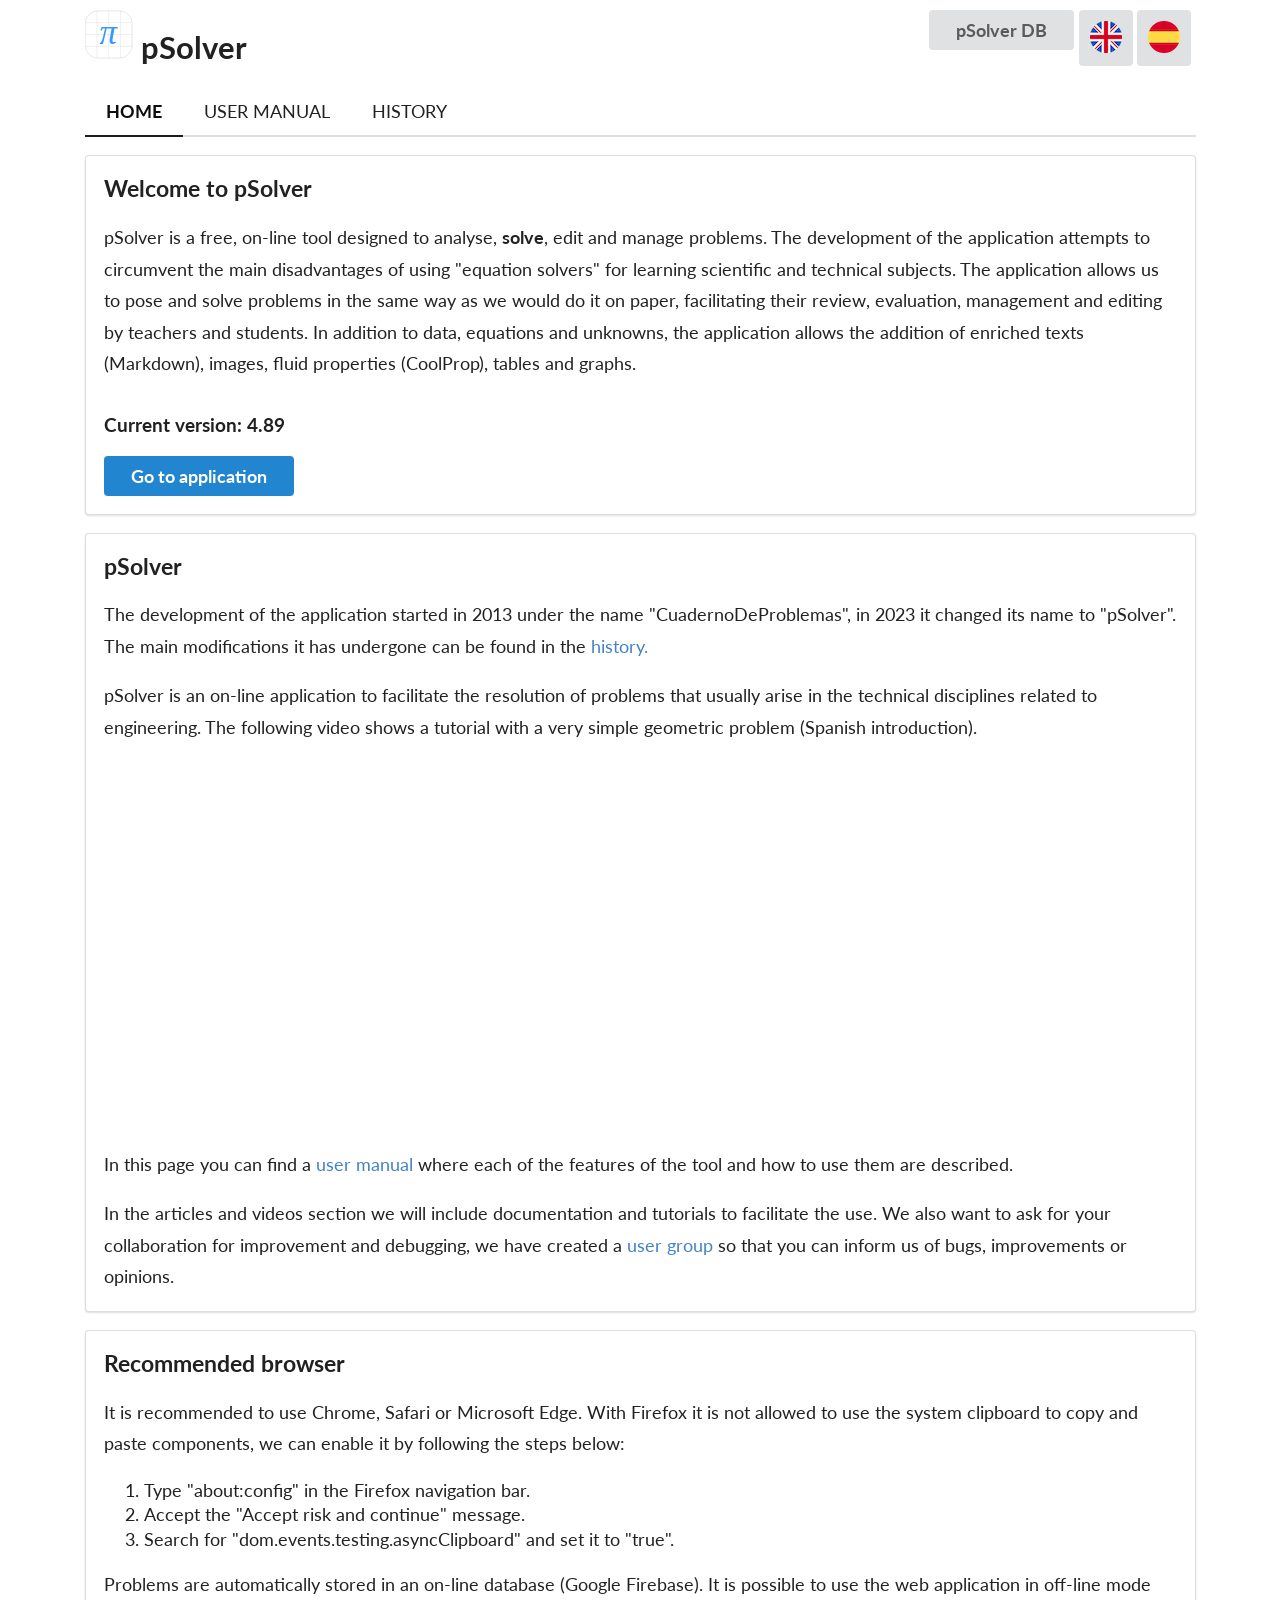
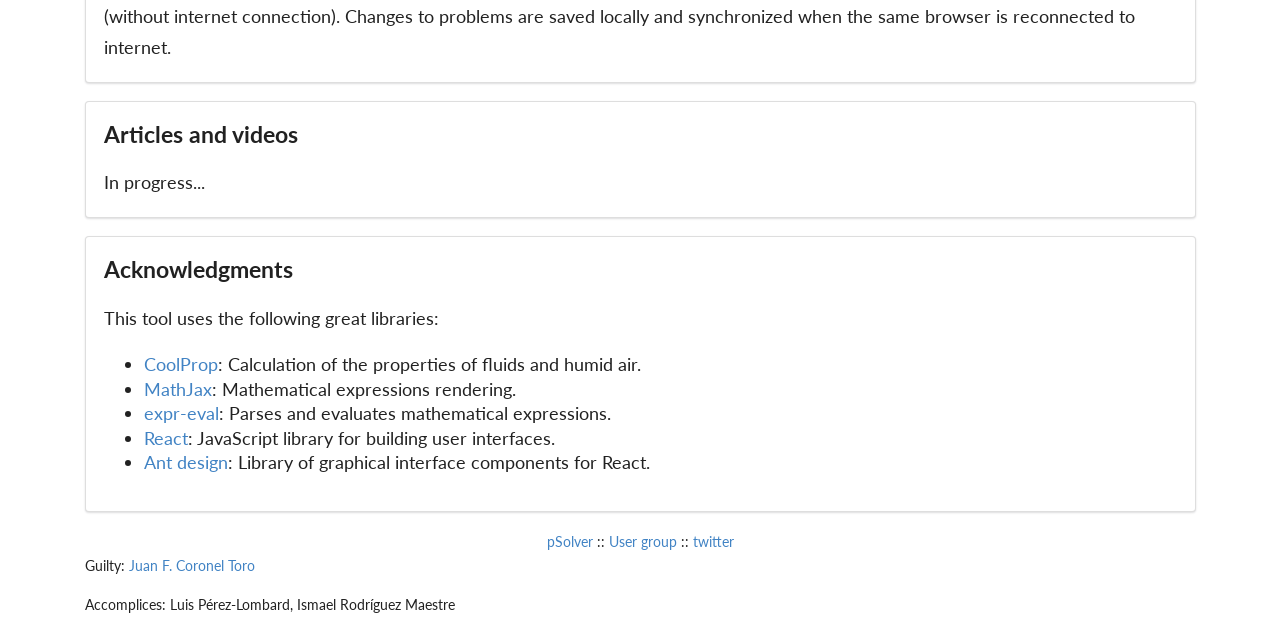
==== index.html @ ca641f1f "Versión 4.89, sin actualizar manual de usuario Co-Authored-By: Claude Opus 5.5 (1M context) <noreply" ====
<!DOCTYPE html>
<html lang="en">

<head>
	<title>pSolver</title>
	<meta http-equiv="content-type" content="text/html; charset=UTF-8" />
	<meta http-equiv="X-UA-Compatible" content="IE=edge">
	<meta name="viewport" content="width=device-width, initial-scale=1">
	<link rel="shortcut icon" href="img/favicon.png" />
	<meta name="description" content="Problem Solver" />
	<meta name="keywords" content="pSolver" />
	<meta name="author" content="Juan F. Coronel Toro" />
	<link rel="stylesheet" type="text/css" href="./css/semantic.min.css">
	<script src="./css/semantic.min.js"></script>
	<script src="https://code.jquery.com/jquery-3.1.1.min.js"
		integrity="sha256-hVVnYaiADRTO2PzUGmuLJr8BLUSjGIZsDYGmIJLv2b8=" crossorigin="anonymous"></script>
	<script>
		function setIdioma(valor) {
			if (valor === 'es') {
				location.href = "index_es.html"
			} else if (valor === 'uk') {
				location.href = "index.html"
			}
		}
	</script>
</head>

<body>
	<div class="ui container">
		<h2><img style="margin-top: 10px;" src="img/logo_psolver.svg" width="48px" alt="Logo pSolver"> pSolver
			<button style="float:right; margin-top: 10px;" class="ui icon button" onclick="setIdioma('es')">
				<img src="img/Spain_flag_icon.png">
			</button>
			<button style="float:right; margin-top: 10px;" class="ui icon button" onclick="setIdioma('uk')">
				<img src="img/UK_flag_icon.png">
			</button>
			<button style="float:right; margin-top: 10px;" class="ui button"
				onclick="location.href='https://jfcoronel.github.io/psolver_db/'" title="Database of pSolver problems">
				pSolver DB
			</button>
		</h2>
	</div>

	<div class="ui secondary pointing menu container">
		<a href="index.html" class="item active">HOME</a>
		<a href="user manual.html" class="item">USER MANUAL</a>
		<a href="history.html" class="item">HISTORY</a>
	</div>

	<div class="ui main container">

		<div class="ui segment">
			<h3>Welcome to pSolver</h3>

			<p>pSolver is a free, on-line tool designed to analyse, <strong>solve</strong>, edit and manage
				problems.
				The development of the application attempts to circumvent the main disadvantages of using "equation
				solvers"
				for learning scientific and technical subjects. The application allows us to pose and solve problems
				in the same way as we would do it on paper,
				facilitating their review, evaluation, management and editing by teachers and students.
				In addition to data, equations and unknowns, the application allows the addition of enriched texts
				(Markdown),
				images, fluid properties (CoolProp), tables and graphs.</p>

			<h4>Current version: 4.89</h4>
			<button onclick="location.href='https://psolver.jfcoronel.org'" class="ui primary button">
				Go to application
			</button>
		</div>

		<div class="ui segment">
			<h3>pSolver</h3>
			<p>The development of the application started in 2013 under the name "CuadernoDeProblemas",
				in 2023 it changed its name to "pSolver".
				The main modifications it has undergone can be found in the <a href="history.html">history.</a>
			</p>

			<p>pSolver is an on-line application to facilitate the resolution of problems
				that usually arise in the technical disciplines related to engineering.
				The following video shows a tutorial with a very simple geometric problem (Spanish introduction).
			</p>
			<p align="center">
				<iframe width="640" height="360" src="https://www.youtube.com/embed/MdlZLjJZxPQ"
					title="YouTube video player" frameborder="0"
					allow="accelerometer; autoplay; clipboard-write; encrypted-media; gyroscope; picture-in-picture"
					allowfullscreen></iframe>
			</p>
			<p></p>

			<p>In this page you can find a <a href="user manual.html">user manual</a> where each of the features of the
				tool and how to use them are described.
			</p>
			<p>In the articles and videos section we will include documentation and tutorials to facilitate the use.
				We also want to ask for your collaboration for improvement and debugging, we have created a
				<a href="https://groups.google.com/d/forum/cuadernodeproblemas" target="_blank">user group</a>
				so that you can inform us of bugs, improvements or opinions.
			</p>
		</div>

		<div class="ui segment">
			<h3>Recommended browser</h3>
			<p>It is recommended to use Chrome, Safari or Microsoft Edge.
				With Firefox it is not allowed to use the system clipboard to copy and paste components,
				we can enable it by following the steps below:</p>
			<ol>
				<li>Type "about:config" in the Firefox navigation bar.</li>
				<li>Accept the "Accept risk and continue" message.</li>
				<li>Search for "dom.events.testing.asyncClipboard" and set it to "true".</li>
			</ol>
			<p>Problems are automatically stored in an on-line database (Google Firebase).
				It is possible to use the web application in off-line mode (without internet connection).
				Changes to problems are saved locally and synchronized when the same browser
				is reconnected to internet.
			</p>
		</div>

		<div class="ui segment">
			<h3>Articles and videos</h3>

			<p>In progress...</p>

		</div>

		<div class="ui segment">
			<h3>Acknowledgments</h3>
			<p>This tool uses the following great libraries:</p>
			<ul>
				<li><a href="http://coolprop.org">CoolProp</a>: Calculation of the properties
					of fluids and humid air.</li>
				<li><a href="http://mathjax.org">MathJax</a>: Mathematical expressions rendering.</li>
				<li><a href="https://github.com/silentmatt/expr-eval">expr-eval</a>: Parses and evaluates
					mathematical expressions.</li>
				<li><a href="http://reactjs.org">React</a>: JavaScript library for building user interfaces.</li>
				<li><a href="https://ant.design/docs/react/introduce">Ant design</a>: Library of graphical
					interface components for React.</li>
			</ul>
		</div>

		<div class="ui center aligned container">
			<p><a href="index_es.html" class="ui inverted link">pSolver</a> ::
				<a href="https://groups.google.com/d/forum/pSolver" target="_blank">User group</a> ::
				<a href="http://www.twitter.com/psolver_org" target="_blank">twitter</a>
			</p>
		</div>
		<p>Guilty: <a href="http://jfc.us.es">Juan F. Coronel Toro</a></p>
		<p>Accomplices: Luis Pérez-Lombard, Ismael Rodríguez Maestre</p>
	</div>
	<br>
	</div>
</body>

</html>
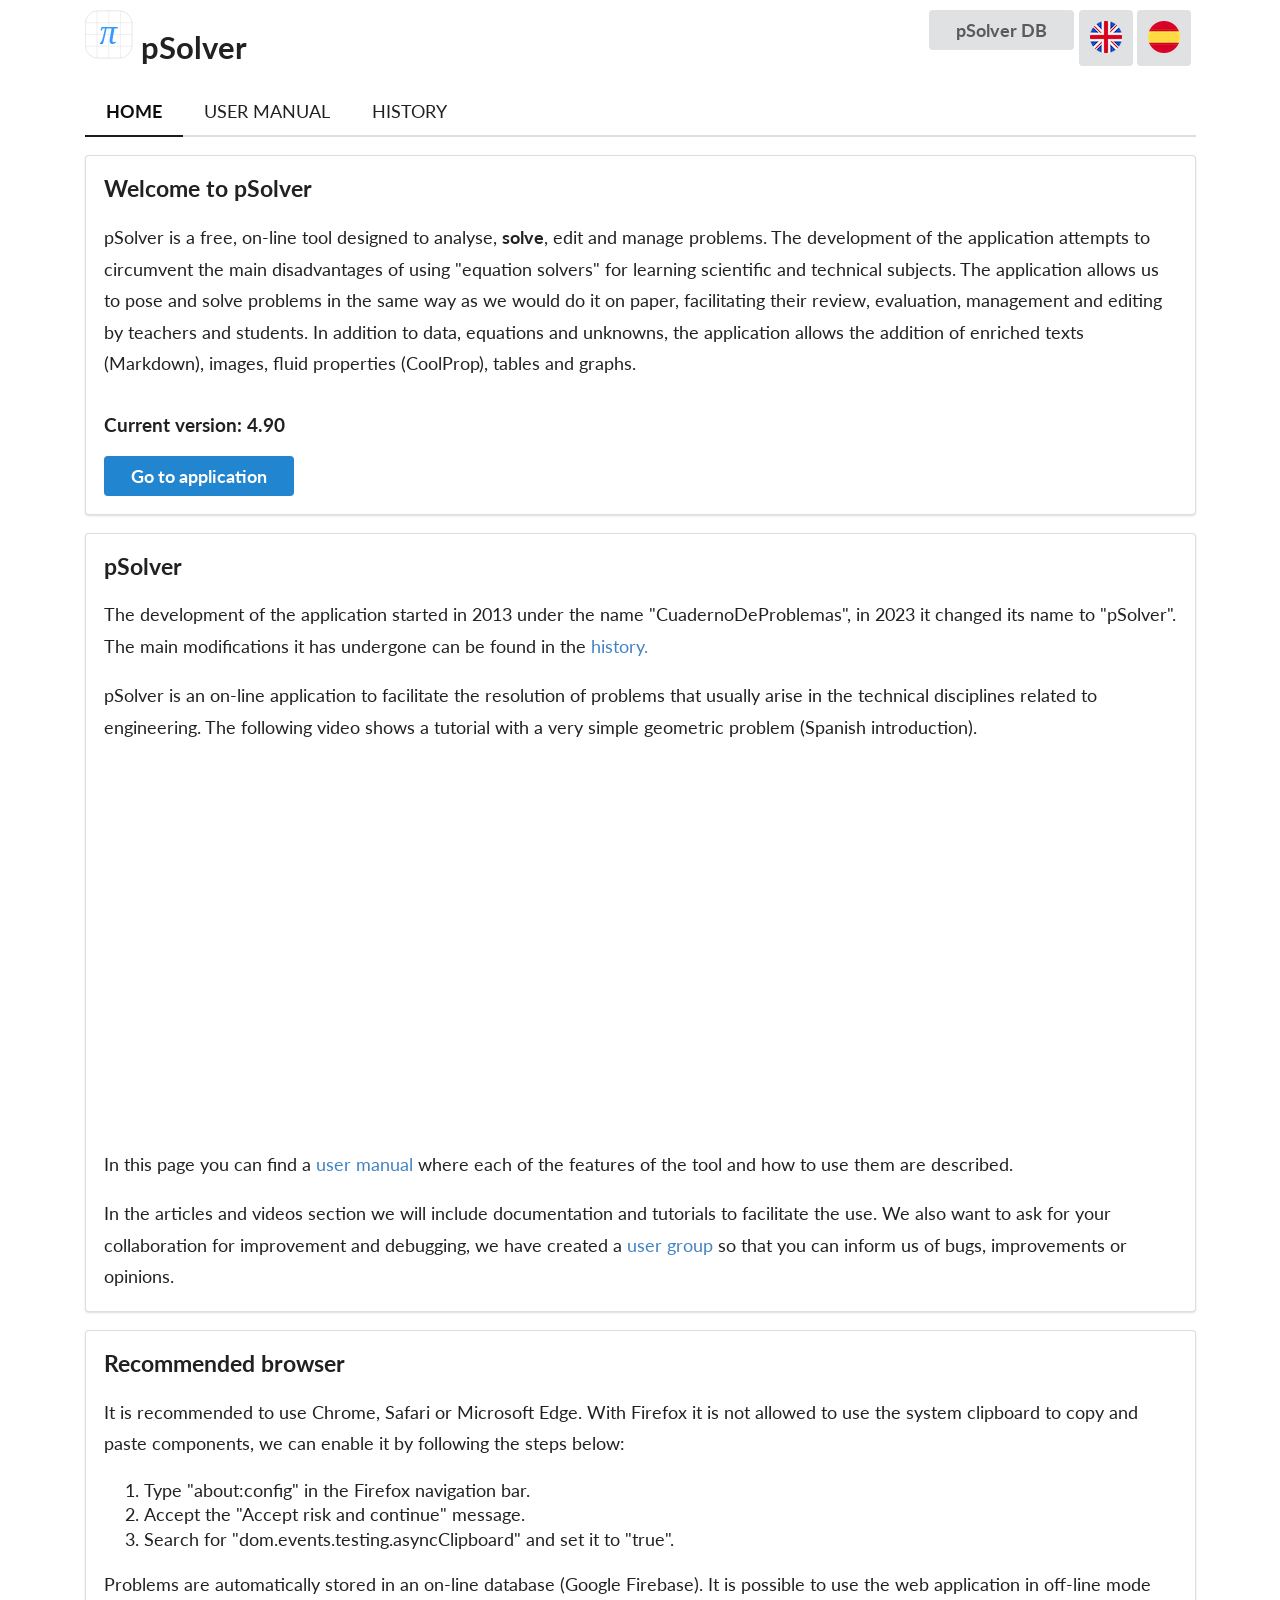
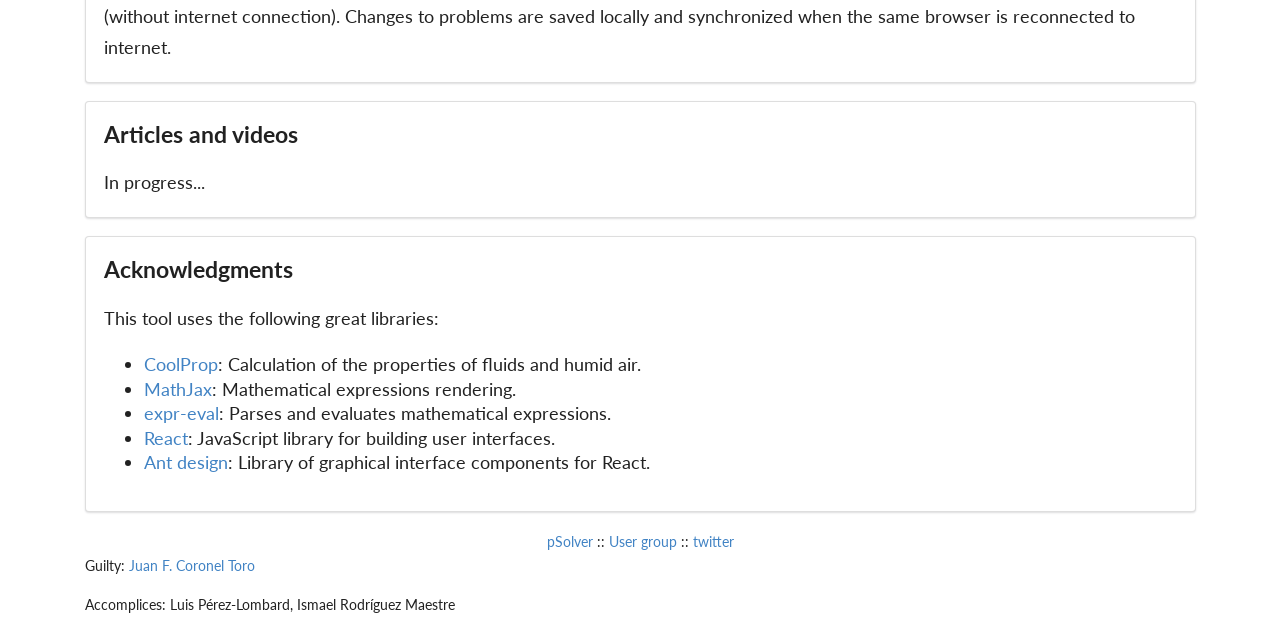
==== commit 0a66c440: "Versión 4.90, sin actualizar manual de usuario Co-Authored-By: Claude Opus 5.5 (1M context) <noreply" ====
--- a/index.html
+++ b/index.html
@@ -1,153 +1,153 @@
-<!DOCTYPE html>
-<html lang="en">
-
-<head>
-	<title>pSolver</title>
-	<meta http-equiv="content-type" content="text/html; charset=UTF-8" />
-	<meta http-equiv="X-UA-Compatible" content="IE=edge">
-	<meta name="viewport" content="width=device-width, initial-scale=1">
-	<link rel="shortcut icon" href="img/favicon.png" />
-	<meta name="description" content="Problem Solver" />
-	<meta name="keywords" content="pSolver" />
-	<meta name="author" content="Juan F. Coronel Toro" />
-	<link rel="stylesheet" type="text/css" href="./css/semantic.min.css">
-	<script src="./css/semantic.min.js"></script>
-	<script src="https://code.jquery.com/jquery-3.1.1.min.js"
-		integrity="sha256-hVVnYaiADRTO2PzUGmuLJr8BLUSjGIZsDYGmIJLv2b8=" crossorigin="anonymous"></script>
-	<script>
-		function setIdioma(valor) {
-			if (valor === 'es') {
-				location.href = "index_es.html"
-			} else if (valor === 'uk') {
-				location.href = "index.html"
-			}
-		}
-	</script>
-</head>
-
-<body>
-	<div class="ui container">
-		<h2><img style="margin-top: 10px;" src="img/logo_psolver.svg" width="48px" alt="Logo pSolver"> pSolver
-			<button style="float:right; margin-top: 10px;" class="ui icon button" onclick="setIdioma('es')">
-				<img src="img/Spain_flag_icon.png">
-			</button>
-			<button style="float:right; margin-top: 10px;" class="ui icon button" onclick="setIdioma('uk')">
-				<img src="img/UK_flag_icon.png">
-			</button>
-			<button style="float:right; margin-top: 10px;" class="ui button"
-				onclick="location.href='https://jfcoronel.github.io/psolver_db/'" title="Database of pSolver problems">
-				pSolver DB
-			</button>
-		</h2>
-	</div>
-
-	<div class="ui secondary pointing menu container">
-		<a href="index.html" class="item active">HOME</a>
-		<a href="user manual.html" class="item">USER MANUAL</a>
-		<a href="history.html" class="item">HISTORY</a>
-	</div>
-
-	<div class="ui main container">
-
-		<div class="ui segment">
-			<h3>Welcome to pSolver</h3>
-
-			<p>pSolver is a free, on-line tool designed to analyse, <strong>solve</strong>, edit and manage
-				problems.
-				The development of the application attempts to circumvent the main disadvantages of using "equation
-				solvers"
-				for learning scientific and technical subjects. The application allows us to pose and solve problems
-				in the same way as we would do it on paper,
-				facilitating their review, evaluation, management and editing by teachers and students.
-				In addition to data, equations and unknowns, the application allows the addition of enriched texts
-				(Markdown),
-				images, fluid properties (CoolProp), tables and graphs.</p>
-
-			<h4>Current version: 4.89</h4>
-			<button onclick="location.href='https://psolver.jfcoronel.org'" class="ui primary button">
-				Go to application
-			</button>
-		</div>
-
-		<div class="ui segment">
-			<h3>pSolver</h3>
-			<p>The development of the application started in 2013 under the name "CuadernoDeProblemas",
-				in 2023 it changed its name to "pSolver".
-				The main modifications it has undergone can be found in the <a href="history.html">history.</a>
-			</p>
-
-			<p>pSolver is an on-line application to facilitate the resolution of problems
-				that usually arise in the technical disciplines related to engineering.
-				The following video shows a tutorial with a very simple geometric problem (Spanish introduction).
-			</p>
-			<p align="center">
-				<iframe width="640" height="360" src="https://www.youtube.com/embed/MdlZLjJZxPQ"
-					title="YouTube video player" frameborder="0"
-					allow="accelerometer; autoplay; clipboard-write; encrypted-media; gyroscope; picture-in-picture"
-					allowfullscreen></iframe>
-			</p>
-			<p></p>
-
-			<p>In this page you can find a <a href="user manual.html">user manual</a> where each of the features of the
-				tool and how to use them are described.
-			</p>
-			<p>In the articles and videos section we will include documentation and tutorials to facilitate the use.
-				We also want to ask for your collaboration for improvement and debugging, we have created a
-				<a href="https://groups.google.com/d/forum/cuadernodeproblemas" target="_blank">user group</a>
-				so that you can inform us of bugs, improvements or opinions.
-			</p>
-		</div>
-
-		<div class="ui segment">
-			<h3>Recommended browser</h3>
-			<p>It is recommended to use Chrome, Safari or Microsoft Edge.
-				With Firefox it is not allowed to use the system clipboard to copy and paste components,
-				we can enable it by following the steps below:</p>
-			<ol>
-				<li>Type "about:config" in the Firefox navigation bar.</li>
-				<li>Accept the "Accept risk and continue" message.</li>
-				<li>Search for "dom.events.testing.asyncClipboard" and set it to "true".</li>
-			</ol>
-			<p>Problems are automatically stored in an on-line database (Google Firebase).
-				It is possible to use the web application in off-line mode (without internet connection).
-				Changes to problems are saved locally and synchronized when the same browser
-				is reconnected to internet.
-			</p>
-		</div>
-
-		<div class="ui segment">
-			<h3>Articles and videos</h3>
-
-			<p>In progress...</p>
-
-		</div>
-
-		<div class="ui segment">
-			<h3>Acknowledgments</h3>
-			<p>This tool uses the following great libraries:</p>
-			<ul>
-				<li><a href="http://coolprop.org">CoolProp</a>: Calculation of the properties
-					of fluids and humid air.</li>
-				<li><a href="http://mathjax.org">MathJax</a>: Mathematical expressions rendering.</li>
-				<li><a href="https://github.com/silentmatt/expr-eval">expr-eval</a>: Parses and evaluates
-					mathematical expressions.</li>
-				<li><a href="http://reactjs.org">React</a>: JavaScript library for building user interfaces.</li>
-				<li><a href="https://ant.design/docs/react/introduce">Ant design</a>: Library of graphical
-					interface components for React.</li>
-			</ul>
-		</div>
-
-		<div class="ui center aligned container">
-			<p><a href="index_es.html" class="ui inverted link">pSolver</a> ::
-				<a href="https://groups.google.com/d/forum/pSolver" target="_blank">User group</a> ::
-				<a href="http://www.twitter.com/psolver_org" target="_blank">twitter</a>
-			</p>
-		</div>
-		<p>Guilty: <a href="http://jfc.us.es">Juan F. Coronel Toro</a></p>
-		<p>Accomplices: Luis Pérez-Lombard, Ismael Rodríguez Maestre</p>
-	</div>
-	<br>
-	</div>
-</body>
-
+<!DOCTYPE html>
+<html lang="en">
+
+<head>
+	<title>pSolver</title>
+	<meta http-equiv="content-type" content="text/html; charset=UTF-8" />
+	<meta http-equiv="X-UA-Compatible" content="IE=edge">
+	<meta name="viewport" content="width=device-width, initial-scale=1">
+	<link rel="shortcut icon" href="img/favicon.png" />
+	<meta name="description" content="Problem Solver" />
+	<meta name="keywords" content="pSolver" />
+	<meta name="author" content="Juan F. Coronel Toro" />
+	<link rel="stylesheet" type="text/css" href="./css/semantic.min.css">
+	<script src="./css/semantic.min.js"></script>
+	<script src="https://code.jquery.com/jquery-3.1.1.min.js"
+		integrity="sha256-hVVnYaiADRTO2PzUGmuLJr8BLUSjGIZsDYGmIJLv2b8=" crossorigin="anonymous"></script>
+	<script>
+		function setIdioma(valor) {
+			if (valor === 'es') {
+				location.href = "index_es.html"
+			} else if (valor === 'uk') {
+				location.href = "index.html"
+			}
+		}
+	</script>
+</head>
+
+<body>
+	<div class="ui container">
+		<h2><img style="margin-top: 10px;" src="img/logo_psolver.svg" width="48px" alt="Logo pSolver"> pSolver
+			<button style="float:right; margin-top: 10px;" class="ui icon button" onclick="setIdioma('es')">
+				<img src="img/Spain_flag_icon.png">
+			</button>
+			<button style="float:right; margin-top: 10px;" class="ui icon button" onclick="setIdioma('uk')">
+				<img src="img/UK_flag_icon.png">
+			</button>
+			<button style="float:right; margin-top: 10px;" class="ui button"
+				onclick="location.href='https://jfcoronel.github.io/psolver_db/'" title="Database of pSolver problems">
+				pSolver DB
+			</button>
+		</h2>
+	</div>
+
+	<div class="ui secondary pointing menu container">
+		<a href="index.html" class="item active">HOME</a>
+		<a href="user manual.html" class="item">USER MANUAL</a>
+		<a href="history.html" class="item">HISTORY</a>
+	</div>
+
+	<div class="ui main container">
+
+		<div class="ui segment">
+			<h3>Welcome to pSolver</h3>
+
+			<p>pSolver is a free, on-line tool designed to analyse, <strong>solve</strong>, edit and manage
+				problems.
+				The development of the application attempts to circumvent the main disadvantages of using "equation
+				solvers"
+				for learning scientific and technical subjects. The application allows us to pose and solve problems
+				in the same way as we would do it on paper,
+				facilitating their review, evaluation, management and editing by teachers and students.
+				In addition to data, equations and unknowns, the application allows the addition of enriched texts
+				(Markdown),
+				images, fluid properties (CoolProp), tables and graphs.</p>
+
+			<h4>Current version: 4.90</h4>
+			<button onclick="location.href='https://psolver.jfcoronel.org'" class="ui primary button">
+				Go to application
+			</button>
+		</div>
+
+		<div class="ui segment">
+			<h3>pSolver</h3>
+			<p>The development of the application started in 2013 under the name "CuadernoDeProblemas",
+				in 2023 it changed its name to "pSolver".
+				The main modifications it has undergone can be found in the <a href="history.html">history.</a>
+			</p>
+
+			<p>pSolver is an on-line application to facilitate the resolution of problems
+				that usually arise in the technical disciplines related to engineering.
+				The following video shows a tutorial with a very simple geometric problem (Spanish introduction).
+			</p>
+			<p align="center">
+				<iframe width="640" height="360" src="https://www.youtube.com/embed/MdlZLjJZxPQ"
+					title="YouTube video player" frameborder="0"
+					allow="accelerometer; autoplay; clipboard-write; encrypted-media; gyroscope; picture-in-picture"
+					allowfullscreen></iframe>
+			</p>
+			<p></p>
+
+			<p>In this page you can find a <a href="user manual.html">user manual</a> where each of the features of the
+				tool and how to use them are described.
+			</p>
+			<p>In the articles and videos section we will include documentation and tutorials to facilitate the use.
+				We also want to ask for your collaboration for improvement and debugging, we have created a
+				<a href="https://groups.google.com/d/forum/cuadernodeproblemas" target="_blank">user group</a>
+				so that you can inform us of bugs, improvements or opinions.
+			</p>
+		</div>
+
+		<div class="ui segment">
+			<h3>Recommended browser</h3>
+			<p>It is recommended to use Chrome, Safari or Microsoft Edge.
+				With Firefox it is not allowed to use the system clipboard to copy and paste components,
+				we can enable it by following the steps below:</p>
+			<ol>
+				<li>Type "about:config" in the Firefox navigation bar.</li>
+				<li>Accept the "Accept risk and continue" message.</li>
+				<li>Search for "dom.events.testing.asyncClipboard" and set it to "true".</li>
+			</ol>
+			<p>Problems are automatically stored in an on-line database (Google Firebase).
+				It is possible to use the web application in off-line mode (without internet connection).
+				Changes to problems are saved locally and synchronized when the same browser
+				is reconnected to internet.
+			</p>
+		</div>
+
+		<div class="ui segment">
+			<h3>Articles and videos</h3>
+
+			<p>In progress...</p>
+
+		</div>
+
+		<div class="ui segment">
+			<h3>Acknowledgments</h3>
+			<p>This tool uses the following great libraries:</p>
+			<ul>
+				<li><a href="http://coolprop.org">CoolProp</a>: Calculation of the properties
+					of fluids and humid air.</li>
+				<li><a href="http://mathjax.org">MathJax</a>: Mathematical expressions rendering.</li>
+				<li><a href="https://github.com/silentmatt/expr-eval">expr-eval</a>: Parses and evaluates
+					mathematical expressions.</li>
+				<li><a href="http://reactjs.org">React</a>: JavaScript library for building user interfaces.</li>
+				<li><a href="https://ant.design/docs/react/introduce">Ant design</a>: Library of graphical
+					interface components for React.</li>
+			</ul>
+		</div>
+
+		<div class="ui center aligned container">
+			<p><a href="index_es.html" class="ui inverted link">pSolver</a> ::
+				<a href="https://groups.google.com/d/forum/pSolver" target="_blank">User group</a> ::
+				<a href="http://www.twitter.com/psolver_org" target="_blank">twitter</a>
+			</p>
+		</div>
+		<p>Guilty: <a href="http://jfc.us.es">Juan F. Coronel Toro</a></p>
+		<p>Accomplices: Luis Pérez-Lombard, Ismael Rodríguez Maestre</p>
+	</div>
+	<br>
+	</div>
+</body>
+
 </html>
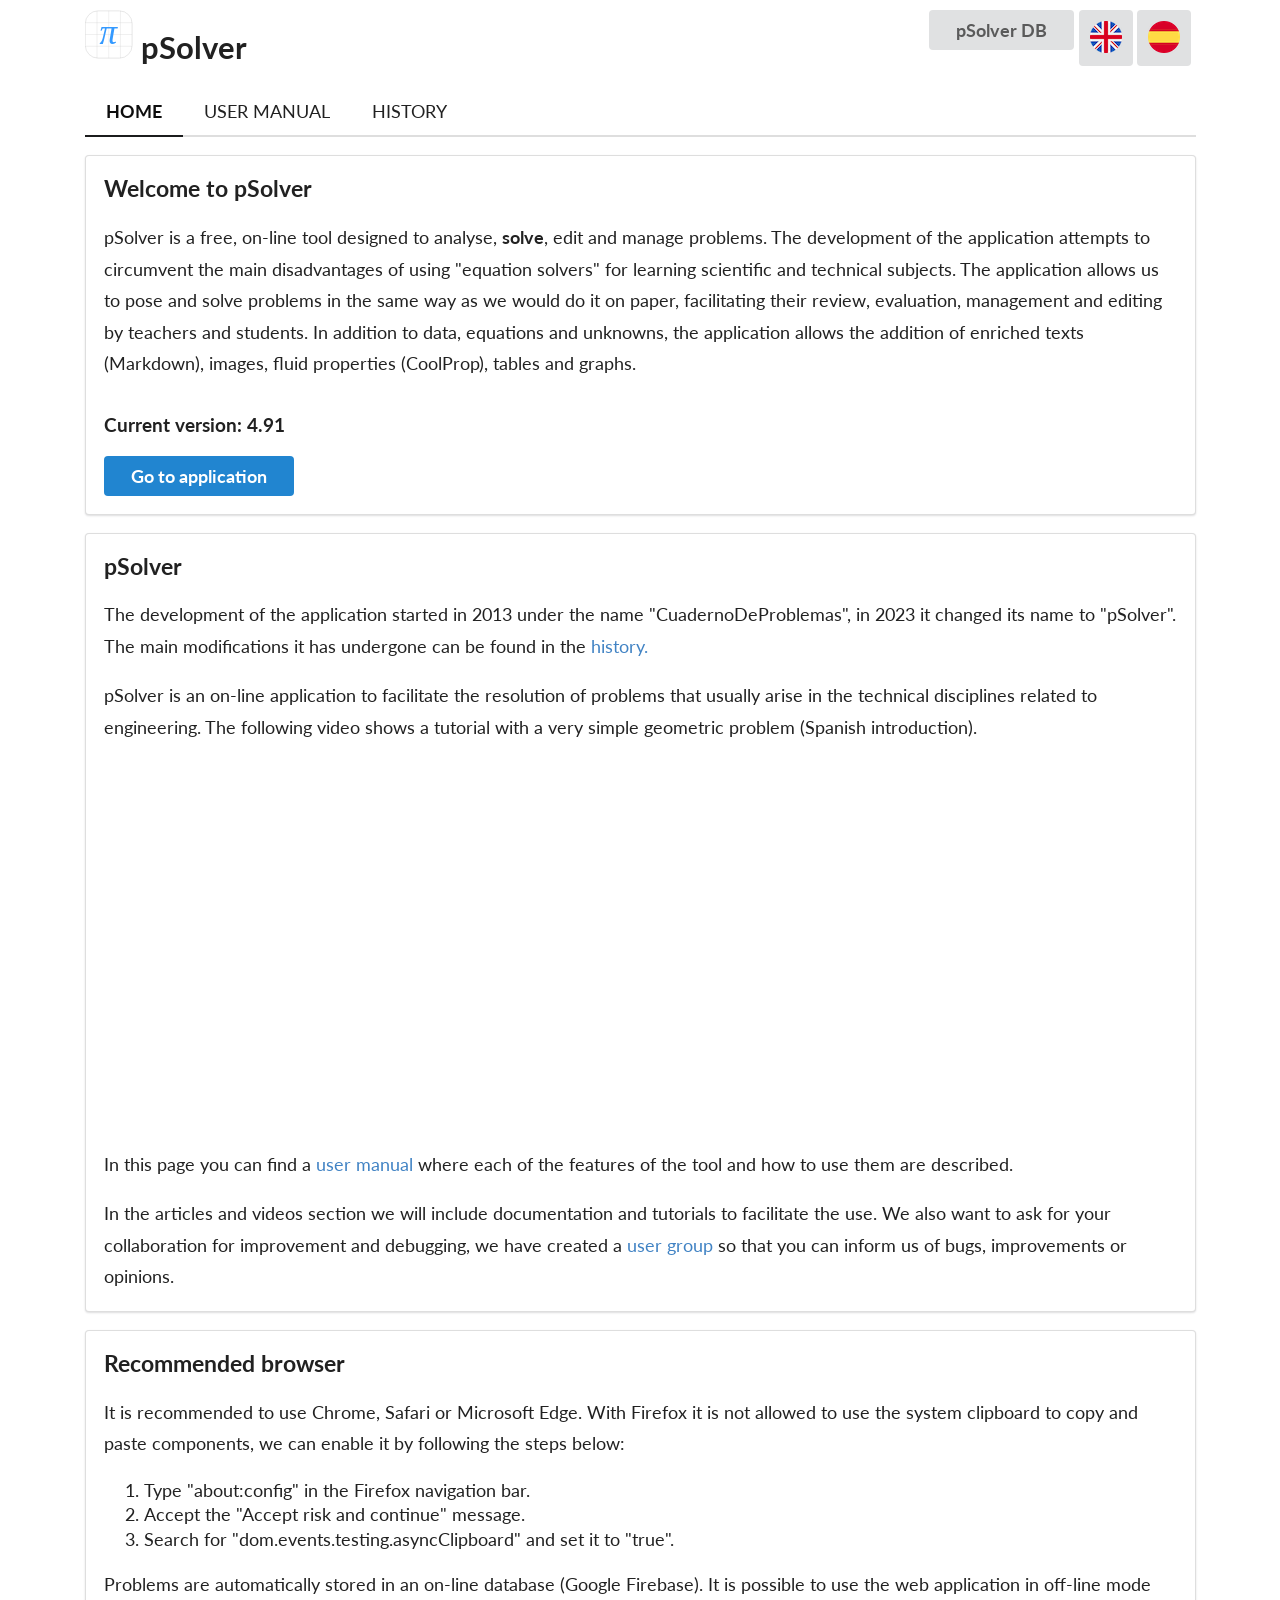
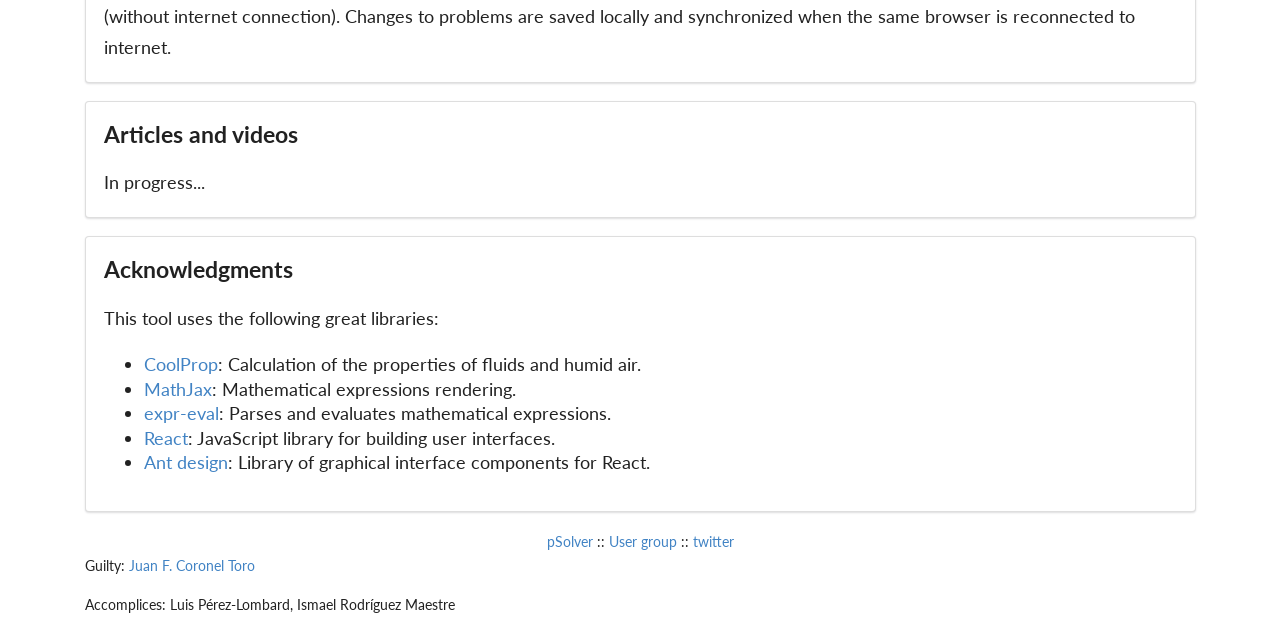
==== commit 9f9c700e: "Versión 4.91, sin actualizar manual de usuario Co-Authored-By: Claude Opus 5.5 <noreply@anthropic.co" ====
--- a/index.html
+++ b/index.html
@@ -1,153 +1,153 @@
-<!DOCTYPE html>
-<html lang="en">
-
-<head>
-	<title>pSolver</title>
-	<meta http-equiv="content-type" content="text/html; charset=UTF-8" />
-	<meta http-equiv="X-UA-Compatible" content="IE=edge">
-	<meta name="viewport" content="width=device-width, initial-scale=1">
-	<link rel="shortcut icon" href="img/favicon.png" />
-	<meta name="description" content="Problem Solver" />
-	<meta name="keywords" content="pSolver" />
-	<meta name="author" content="Juan F. Coronel Toro" />
-	<link rel="stylesheet" type="text/css" href="./css/semantic.min.css">
-	<script src="./css/semantic.min.js"></script>
-	<script src="https://code.jquery.com/jquery-3.1.1.min.js"
-		integrity="sha256-hVVnYaiADRTO2PzUGmuLJr8BLUSjGIZsDYGmIJLv2b8=" crossorigin="anonymous"></script>
-	<script>
-		function setIdioma(valor) {
-			if (valor === 'es') {
-				location.href = "index_es.html"
-			} else if (valor === 'uk') {
-				location.href = "index.html"
-			}
-		}
-	</script>
-</head>
-
-<body>
-	<div class="ui container">
-		<h2><img style="margin-top: 10px;" src="img/logo_psolver.svg" width="48px" alt="Logo pSolver"> pSolver
-			<button style="float:right; margin-top: 10px;" class="ui icon button" onclick="setIdioma('es')">
-				<img src="img/Spain_flag_icon.png">
-			</button>
-			<button style="float:right; margin-top: 10px;" class="ui icon button" onclick="setIdioma('uk')">
-				<img src="img/UK_flag_icon.png">
-			</button>
-			<button style="float:right; margin-top: 10px;" class="ui button"
-				onclick="location.href='https://jfcoronel.github.io/psolver_db/'" title="Database of pSolver problems">
-				pSolver DB
-			</button>
-		</h2>
-	</div>
-
-	<div class="ui secondary pointing menu container">
-		<a href="index.html" class="item active">HOME</a>
-		<a href="user manual.html" class="item">USER MANUAL</a>
-		<a href="history.html" class="item">HISTORY</a>
-	</div>
-
-	<div class="ui main container">
-
-		<div class="ui segment">
-			<h3>Welcome to pSolver</h3>
-
-			<p>pSolver is a free, on-line tool designed to analyse, <strong>solve</strong>, edit and manage
-				problems.
-				The development of the application attempts to circumvent the main disadvantages of using "equation
-				solvers"
-				for learning scientific and technical subjects. The application allows us to pose and solve problems
-				in the same way as we would do it on paper,
-				facilitating their review, evaluation, management and editing by teachers and students.
-				In addition to data, equations and unknowns, the application allows the addition of enriched texts
-				(Markdown),
-				images, fluid properties (CoolProp), tables and graphs.</p>
-
-			<h4>Current version: 4.90</h4>
-			<button onclick="location.href='https://psolver.jfcoronel.org'" class="ui primary button">
-				Go to application
-			</button>
-		</div>
-
-		<div class="ui segment">
-			<h3>pSolver</h3>
-			<p>The development of the application started in 2013 under the name "CuadernoDeProblemas",
-				in 2023 it changed its name to "pSolver".
-				The main modifications it has undergone can be found in the <a href="history.html">history.</a>
-			</p>
-
-			<p>pSolver is an on-line application to facilitate the resolution of problems
-				that usually arise in the technical disciplines related to engineering.
-				The following video shows a tutorial with a very simple geometric problem (Spanish introduction).
-			</p>
-			<p align="center">
-				<iframe width="640" height="360" src="https://www.youtube.com/embed/MdlZLjJZxPQ"
-					title="YouTube video player" frameborder="0"
-					allow="accelerometer; autoplay; clipboard-write; encrypted-media; gyroscope; picture-in-picture"
-					allowfullscreen></iframe>
-			</p>
-			<p></p>
-
-			<p>In this page you can find a <a href="user manual.html">user manual</a> where each of the features of the
-				tool and how to use them are described.
-			</p>
-			<p>In the articles and videos section we will include documentation and tutorials to facilitate the use.
-				We also want to ask for your collaboration for improvement and debugging, we have created a
-				<a href="https://groups.google.com/d/forum/cuadernodeproblemas" target="_blank">user group</a>
-				so that you can inform us of bugs, improvements or opinions.
-			</p>
-		</div>
-
-		<div class="ui segment">
-			<h3>Recommended browser</h3>
-			<p>It is recommended to use Chrome, Safari or Microsoft Edge.
-				With Firefox it is not allowed to use the system clipboard to copy and paste components,
-				we can enable it by following the steps below:</p>
-			<ol>
-				<li>Type "about:config" in the Firefox navigation bar.</li>
-				<li>Accept the "Accept risk and continue" message.</li>
-				<li>Search for "dom.events.testing.asyncClipboard" and set it to "true".</li>
-			</ol>
-			<p>Problems are automatically stored in an on-line database (Google Firebase).
-				It is possible to use the web application in off-line mode (without internet connection).
-				Changes to problems are saved locally and synchronized when the same browser
-				is reconnected to internet.
-			</p>
-		</div>
-
-		<div class="ui segment">
-			<h3>Articles and videos</h3>
-
-			<p>In progress...</p>
-
-		</div>
-
-		<div class="ui segment">
-			<h3>Acknowledgments</h3>
-			<p>This tool uses the following great libraries:</p>
-			<ul>
-				<li><a href="http://coolprop.org">CoolProp</a>: Calculation of the properties
-					of fluids and humid air.</li>
-				<li><a href="http://mathjax.org">MathJax</a>: Mathematical expressions rendering.</li>
-				<li><a href="https://github.com/silentmatt/expr-eval">expr-eval</a>: Parses and evaluates
-					mathematical expressions.</li>
-				<li><a href="http://reactjs.org">React</a>: JavaScript library for building user interfaces.</li>
-				<li><a href="https://ant.design/docs/react/introduce">Ant design</a>: Library of graphical
-					interface components for React.</li>
-			</ul>
-		</div>
-
-		<div class="ui center aligned container">
-			<p><a href="index_es.html" class="ui inverted link">pSolver</a> ::
-				<a href="https://groups.google.com/d/forum/pSolver" target="_blank">User group</a> ::
-				<a href="http://www.twitter.com/psolver_org" target="_blank">twitter</a>
-			</p>
-		</div>
-		<p>Guilty: <a href="http://jfc.us.es">Juan F. Coronel Toro</a></p>
-		<p>Accomplices: Luis Pérez-Lombard, Ismael Rodríguez Maestre</p>
-	</div>
-	<br>
-	</div>
-</body>
-
+<!DOCTYPE html>
+<html lang="en">
+
+<head>
+	<title>pSolver</title>
+	<meta http-equiv="content-type" content="text/html; charset=UTF-8" />
+	<meta http-equiv="X-UA-Compatible" content="IE=edge">
+	<meta name="viewport" content="width=device-width, initial-scale=1">
+	<link rel="shortcut icon" href="img/favicon.png" />
+	<meta name="description" content="Problem Solver" />
+	<meta name="keywords" content="pSolver" />
+	<meta name="author" content="Juan F. Coronel Toro" />
+	<link rel="stylesheet" type="text/css" href="./css/semantic.min.css">
+	<script src="./css/semantic.min.js"></script>
+	<script src="https://code.jquery.com/jquery-3.1.1.min.js"
+		integrity="sha256-hVVnYaiADRTO2PzUGmuLJr8BLUSjGIZsDYGmIJLv2b8=" crossorigin="anonymous"></script>
+	<script>
+		function setIdioma(valor) {
+			if (valor === 'es') {
+				location.href = "index_es.html"
+			} else if (valor === 'uk') {
+				location.href = "index.html"
+			}
+		}
+	</script>
+</head>
+
+<body>
+	<div class="ui container">
+		<h2><img style="margin-top: 10px;" src="img/logo_psolver.svg" width="48px" alt="Logo pSolver"> pSolver
+			<button style="float:right; margin-top: 10px;" class="ui icon button" onclick="setIdioma('es')">
+				<img src="img/Spain_flag_icon.png">
+			</button>
+			<button style="float:right; margin-top: 10px;" class="ui icon button" onclick="setIdioma('uk')">
+				<img src="img/UK_flag_icon.png">
+			</button>
+			<button style="float:right; margin-top: 10px;" class="ui button"
+				onclick="location.href='https://jfcoronel.github.io/psolver_db/'" title="Database of pSolver problems">
+				pSolver DB
+			</button>
+		</h2>
+	</div>
+
+	<div class="ui secondary pointing menu container">
+		<a href="index.html" class="item active">HOME</a>
+		<a href="user manual.html" class="item">USER MANUAL</a>
+		<a href="history.html" class="item">HISTORY</a>
+	</div>
+
+	<div class="ui main container">
+
+		<div class="ui segment">
+			<h3>Welcome to pSolver</h3>
+
+			<p>pSolver is a free, on-line tool designed to analyse, <strong>solve</strong>, edit and manage
+				problems.
+				The development of the application attempts to circumvent the main disadvantages of using "equation
+				solvers"
+				for learning scientific and technical subjects. The application allows us to pose and solve problems
+				in the same way as we would do it on paper,
+				facilitating their review, evaluation, management and editing by teachers and students.
+				In addition to data, equations and unknowns, the application allows the addition of enriched texts
+				(Markdown),
+				images, fluid properties (CoolProp), tables and graphs.</p>
+
+			<h4>Current version: 4.91</h4>
+			<button onclick="location.href='https://psolver.jfcoronel.org'" class="ui primary button">
+				Go to application
+			</button>
+		</div>
+
+		<div class="ui segment">
+			<h3>pSolver</h3>
+			<p>The development of the application started in 2013 under the name "CuadernoDeProblemas",
+				in 2023 it changed its name to "pSolver".
+				The main modifications it has undergone can be found in the <a href="history.html">history.</a>
+			</p>
+
+			<p>pSolver is an on-line application to facilitate the resolution of problems
+				that usually arise in the technical disciplines related to engineering.
+				The following video shows a tutorial with a very simple geometric problem (Spanish introduction).
+			</p>
+			<p align="center">
+				<iframe width="640" height="360" src="https://www.youtube.com/embed/MdlZLjJZxPQ"
+					title="YouTube video player" frameborder="0"
+					allow="accelerometer; autoplay; clipboard-write; encrypted-media; gyroscope; picture-in-picture"
+					allowfullscreen></iframe>
+			</p>
+			<p></p>
+
+			<p>In this page you can find a <a href="user manual.html">user manual</a> where each of the features of the
+				tool and how to use them are described.
+			</p>
+			<p>In the articles and videos section we will include documentation and tutorials to facilitate the use.
+				We also want to ask for your collaboration for improvement and debugging, we have created a
+				<a href="https://groups.google.com/d/forum/cuadernodeproblemas" target="_blank">user group</a>
+				so that you can inform us of bugs, improvements or opinions.
+			</p>
+		</div>
+
+		<div class="ui segment">
+			<h3>Recommended browser</h3>
+			<p>It is recommended to use Chrome, Safari or Microsoft Edge.
+				With Firefox it is not allowed to use the system clipboard to copy and paste components,
+				we can enable it by following the steps below:</p>
+			<ol>
+				<li>Type "about:config" in the Firefox navigation bar.</li>
+				<li>Accept the "Accept risk and continue" message.</li>
+				<li>Search for "dom.events.testing.asyncClipboard" and set it to "true".</li>
+			</ol>
+			<p>Problems are automatically stored in an on-line database (Google Firebase).
+				It is possible to use the web application in off-line mode (without internet connection).
+				Changes to problems are saved locally and synchronized when the same browser
+				is reconnected to internet.
+			</p>
+		</div>
+
+		<div class="ui segment">
+			<h3>Articles and videos</h3>
+
+			<p>In progress...</p>
+
+		</div>
+
+		<div class="ui segment">
+			<h3>Acknowledgments</h3>
+			<p>This tool uses the following great libraries:</p>
+			<ul>
+				<li><a href="http://coolprop.org">CoolProp</a>: Calculation of the properties
+					of fluids and humid air.</li>
+				<li><a href="http://mathjax.org">MathJax</a>: Mathematical expressions rendering.</li>
+				<li><a href="https://github.com/silentmatt/expr-eval">expr-eval</a>: Parses and evaluates
+					mathematical expressions.</li>
+				<li><a href="http://reactjs.org">React</a>: JavaScript library for building user interfaces.</li>
+				<li><a href="https://ant.design/docs/react/introduce">Ant design</a>: Library of graphical
+					interface components for React.</li>
+			</ul>
+		</div>
+
+		<div class="ui center aligned container">
+			<p><a href="index_es.html" class="ui inverted link">pSolver</a> ::
+				<a href="https://groups.google.com/d/forum/pSolver" target="_blank">User group</a> ::
+				<a href="http://www.twitter.com/psolver_org" target="_blank">twitter</a>
+			</p>
+		</div>
+		<p>Guilty: <a href="http://jfc.us.es">Juan F. Coronel Toro</a></p>
+		<p>Accomplices: Luis Pérez-Lombard, Ismael Rodríguez Maestre</p>
+	</div>
+	<br>
+	</div>
+</body>
+
 </html>
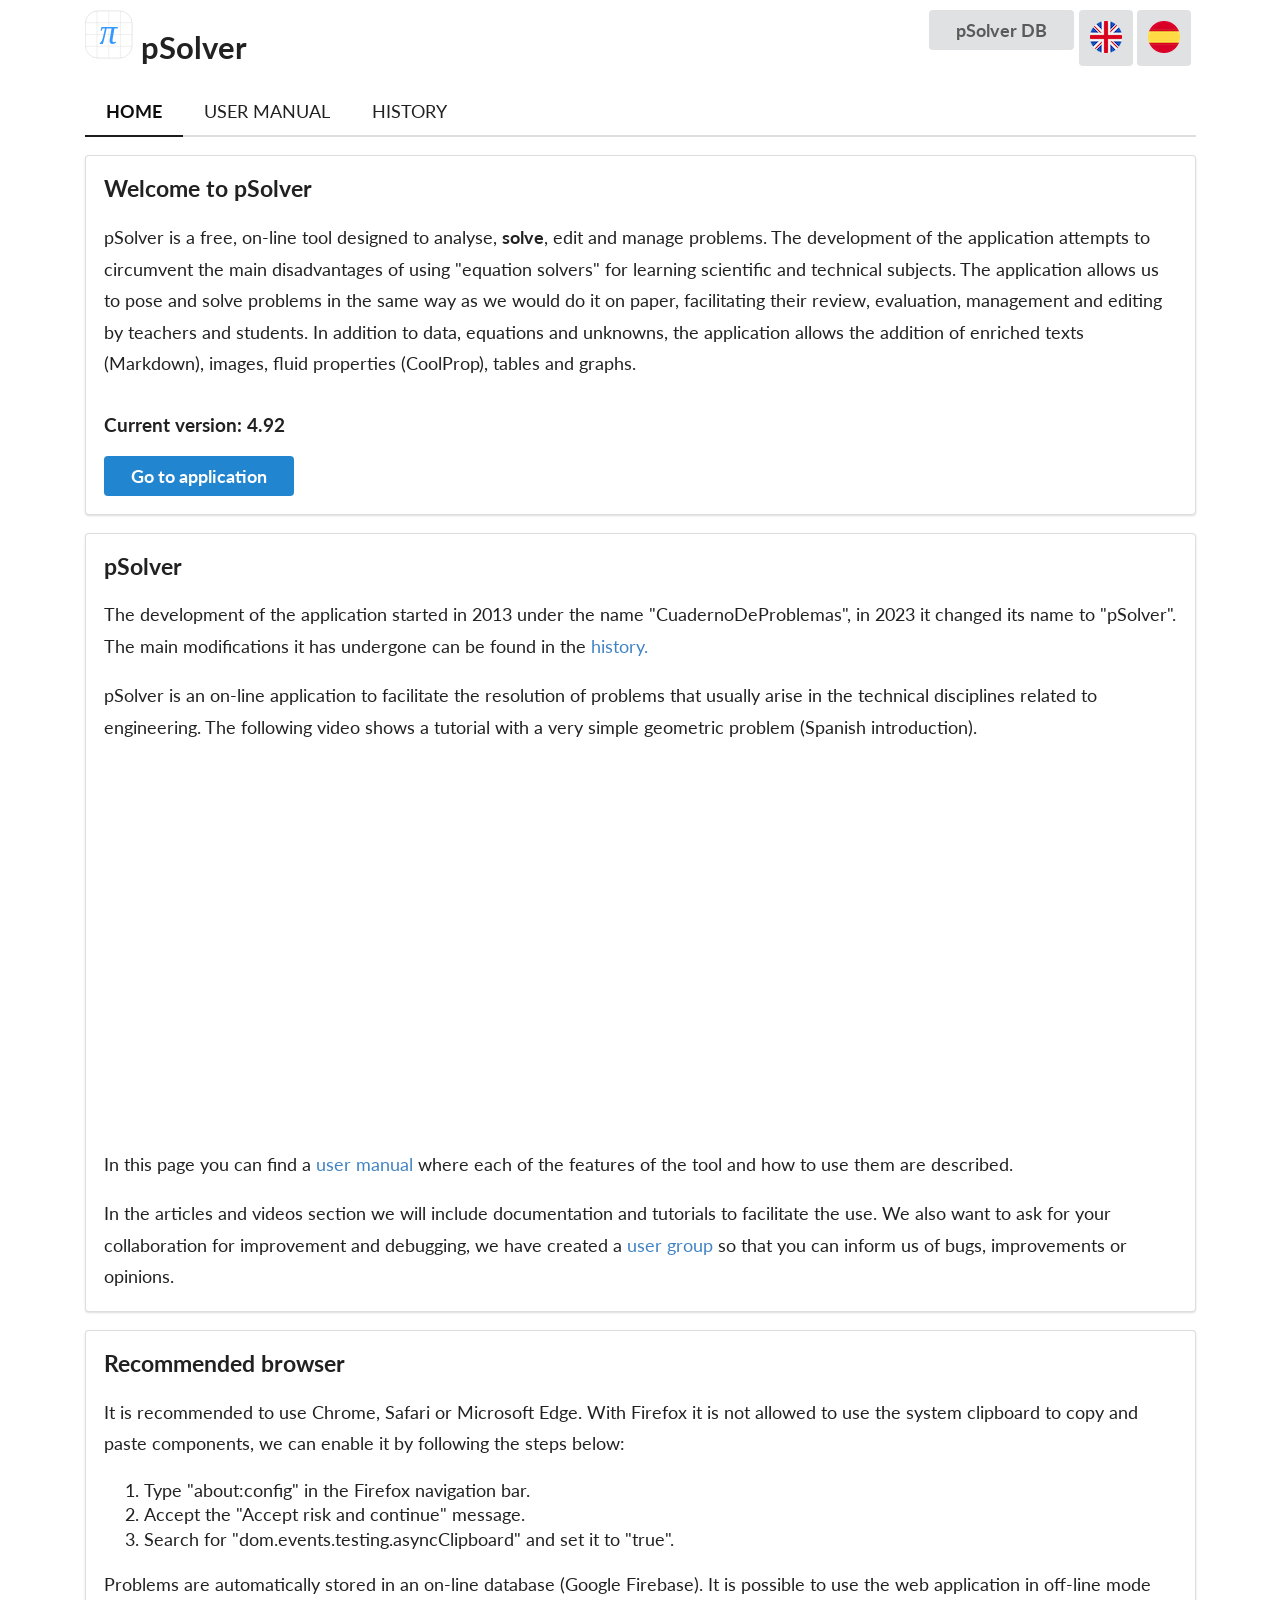
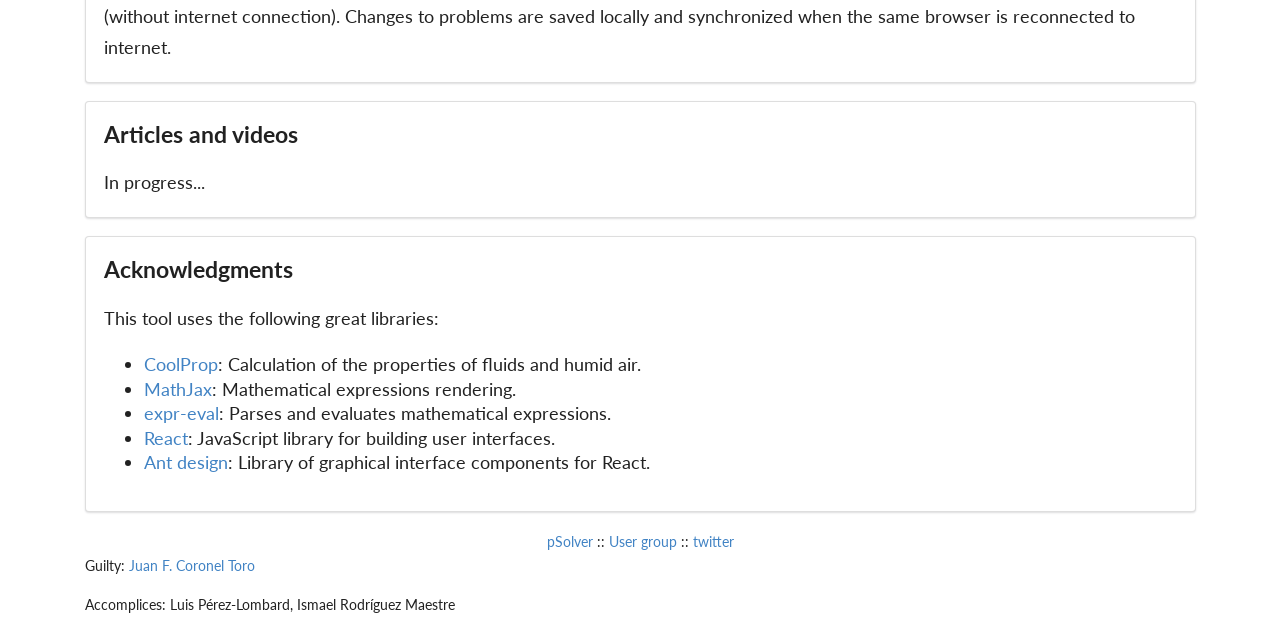
==== commit e91575ba: "Versión 4.92, sin actualizar manual de usuario Co-Authored-By: Claude Opus 5.5 <noreply@anthropic.co" ====
--- a/index.html
+++ b/index.html
@@ -63,7 +63,7 @@
 				(Markdown),
 				images, fluid properties (CoolProp), tables and graphs.</p>
 
-			<h4>Current version: 4.91</h4>
+			<h4>Current version: 4.92</h4>
 			<button onclick="location.href='https://psolver.jfcoronel.org'" class="ui primary button">
 				Go to application
 			</button>
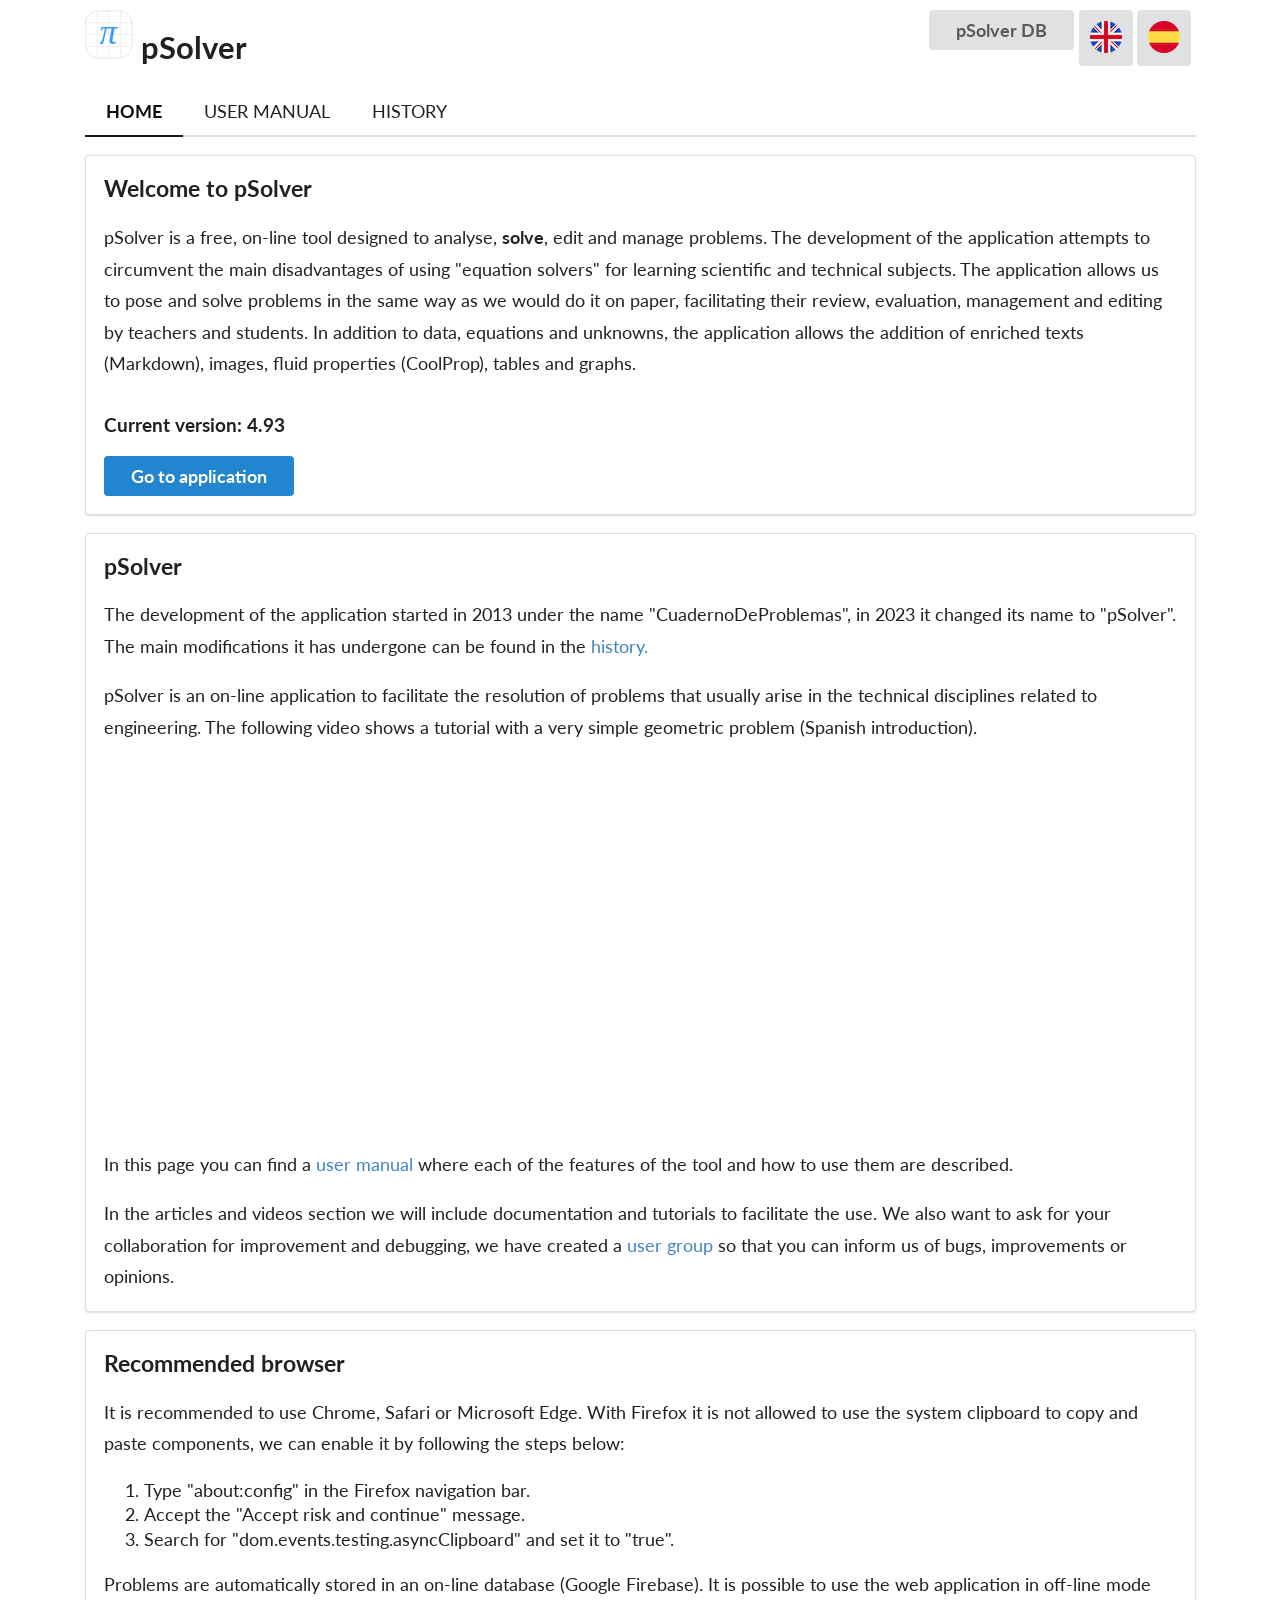
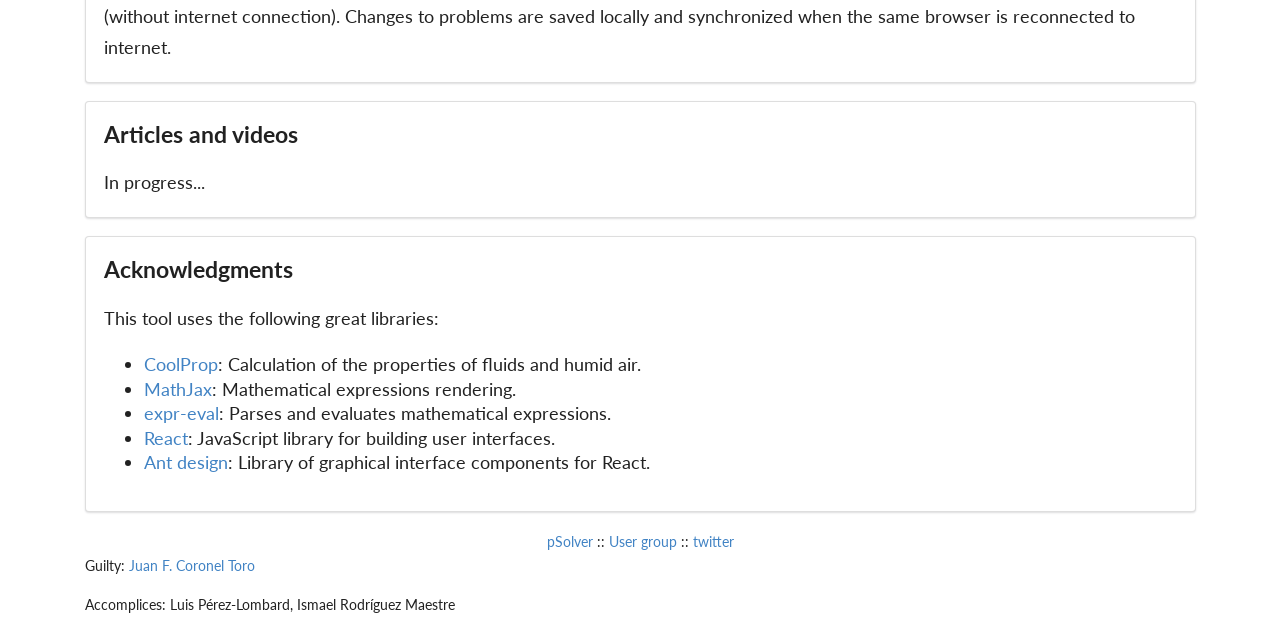
==== commit f24955d9: "Versión 4.93 Co-Authored-By: Claude Opus 5.5 <noreply@anthropic.com>" ====
--- a/index.html
+++ b/index.html
@@ -63,7 +63,7 @@
 				(Markdown),
 				images, fluid properties (CoolProp), tables and graphs.</p>
 
-			<h4>Current version: 4.92</h4>
+			<h4>Current version: 4.93</h4>
 			<button onclick="location.href='https://psolver.jfcoronel.org'" class="ui primary button">
 				Go to application
 			</button>
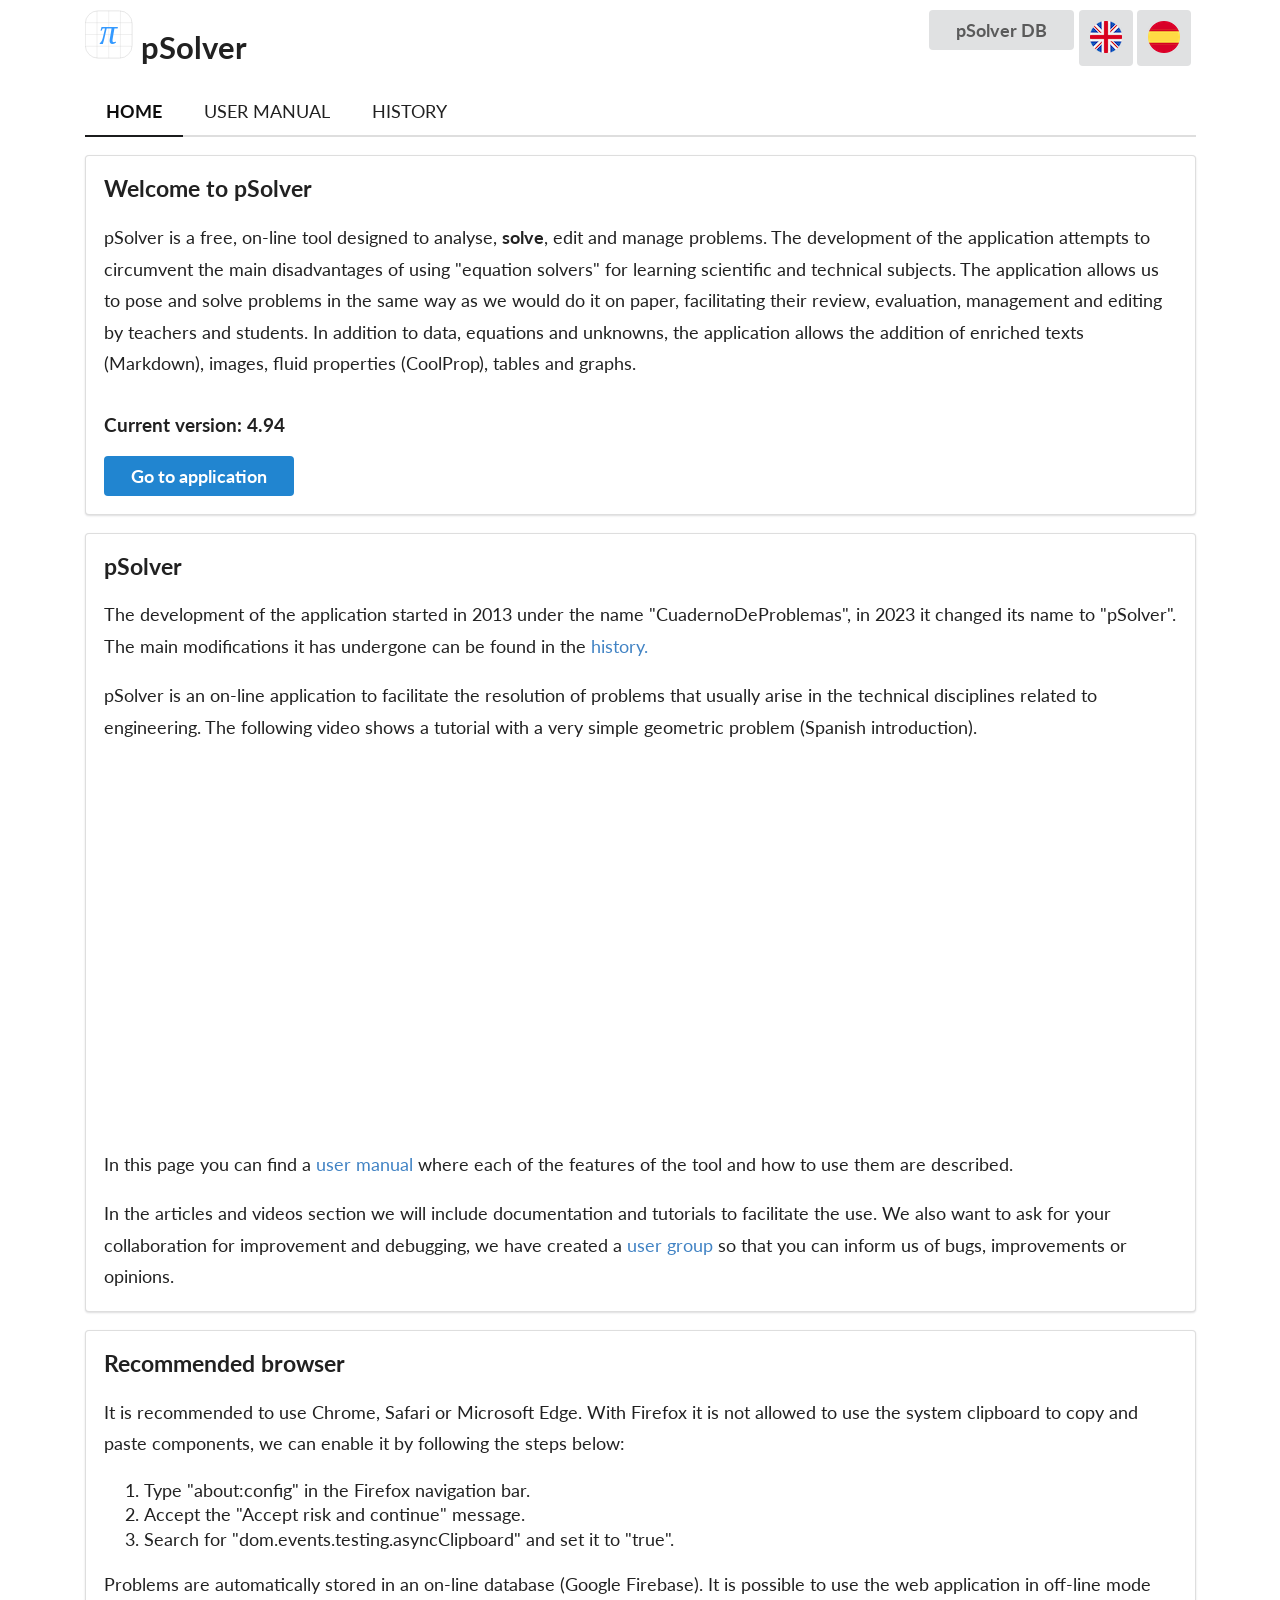
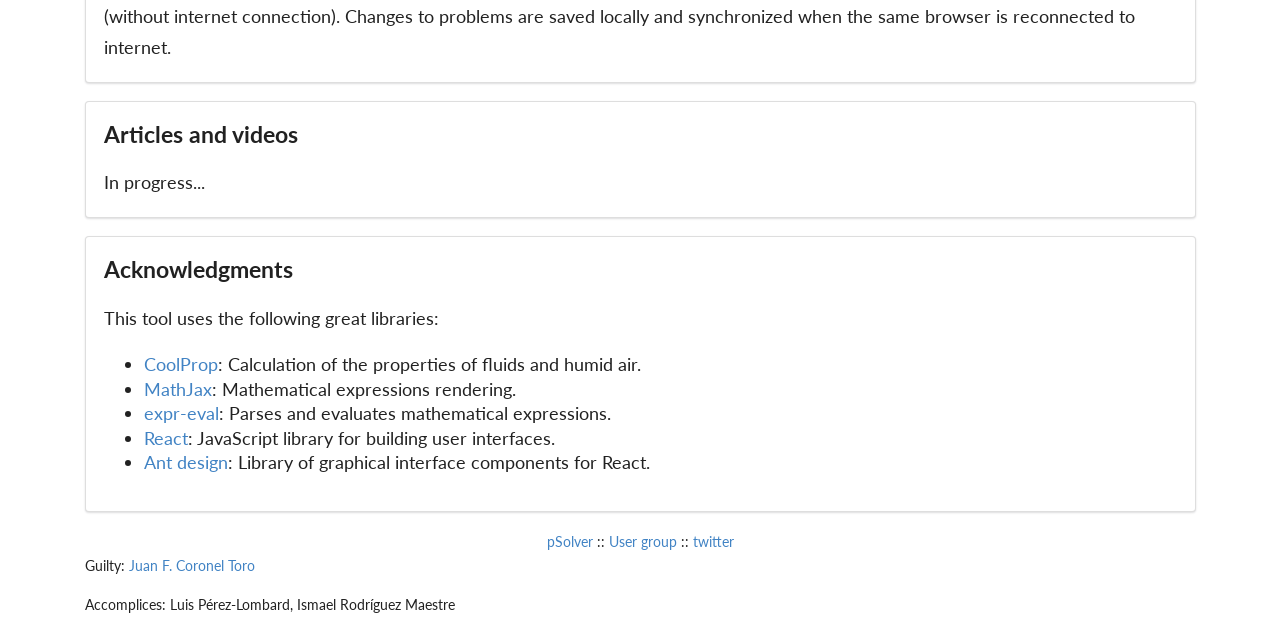
==== commit 0949b8dd: "Versión 4.94 Historia, versión actual y manual de usuario: deshacer/rehacer y modo oscuro.  Co-Autho" ====
--- a/index.html
+++ b/index.html
@@ -63,7 +63,7 @@
 				(Markdown),
 				images, fluid properties (CoolProp), tables and graphs.</p>
 
-			<h4>Current version: 4.93</h4>
+			<h4>Current version: 4.94</h4>
 			<button onclick="location.href='https://psolver.jfcoronel.org'" class="ui primary button">
 				Go to application
 			</button>
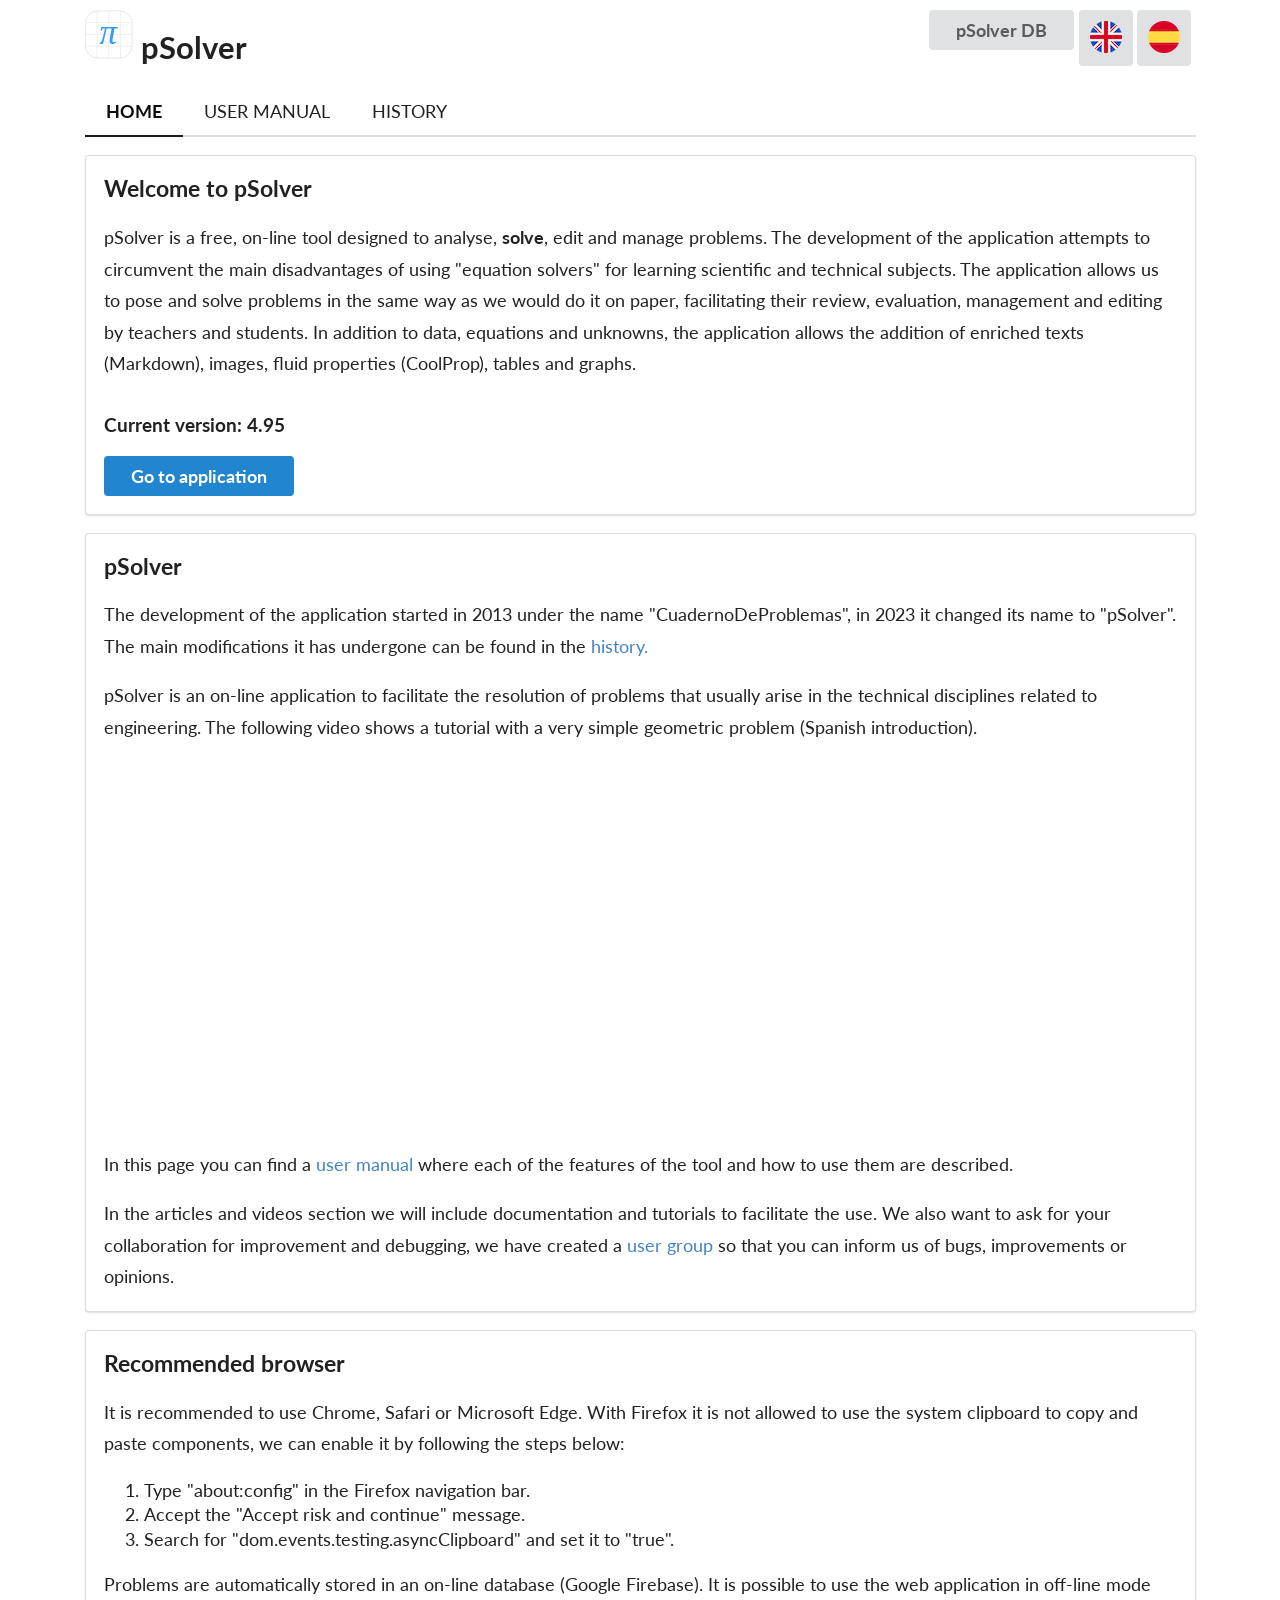
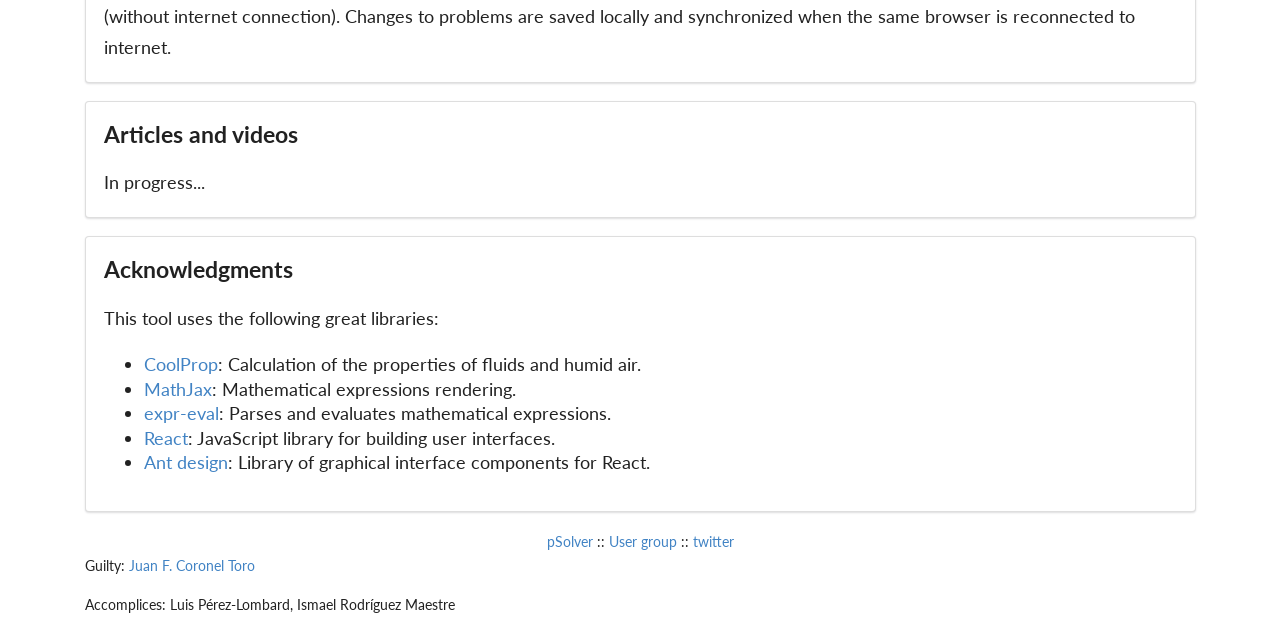
==== commit 7db4b0f3: "Versión 4.95 Historia, versión actual y manual de usuario: revisión de unidades, nivel de comprobaci" ====
--- a/index.html
+++ b/index.html
@@ -63,7 +63,7 @@
 				(Markdown),
 				images, fluid properties (CoolProp), tables and graphs.</p>
 
-			<h4>Current version: 4.94</h4>
+			<h4>Current version: 4.95</h4>
 			<button onclick="location.href='https://psolver.jfcoronel.org'" class="ui primary button">
 				Go to application
 			</button>
